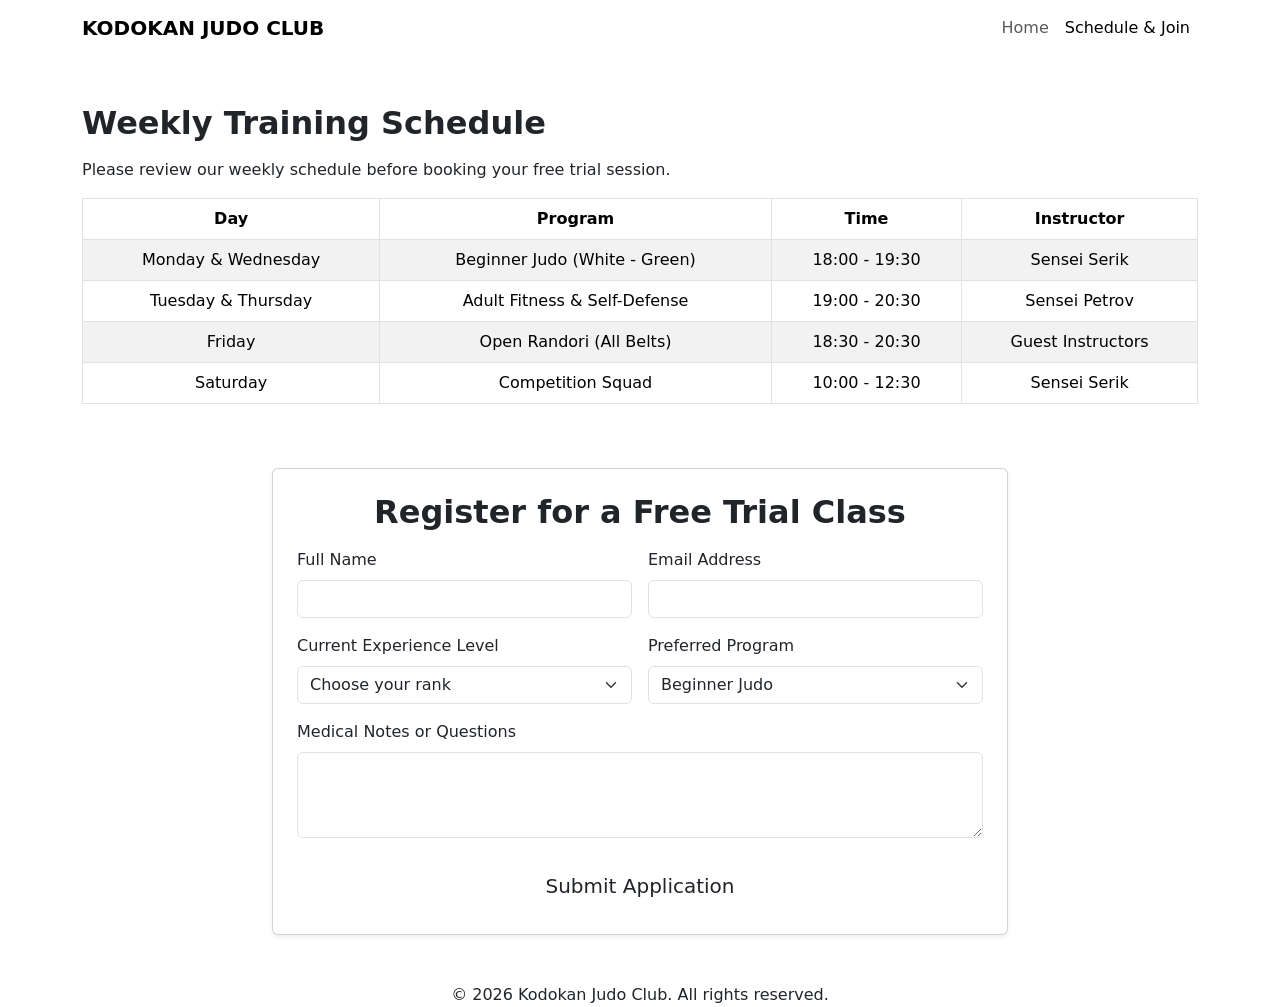
==== join.html @ a8a75d58 "Add files via upload" ====
<!DOCTYPE html>
<html lang="en">
<head>
  <meta charset="UTF-8">
  <meta name="viewport" content="width=device-width, initial-scale=1.0">
  <title>Schedule & Join | Judo Club</title>
  <link href="https://cdn.jsdelivr.net/npm/bootstrap@5.3.0/dist/css/bootstrap.min.css" rel="stylesheet">
  <link rel="stylesheet" href="css/style.css">
</head>
<body>

  <nav class="navbar navbar-expand-lg navbar-custom sticky-top">
    <div class="container">
      <a class="navbar-brand fw-bold" href="index.html">KODOKAN JUDO CLUB</a>
      <button class="navbar-toggler text-white" type="button" data-bs-toggle="collapse" data-bs-target="#navbarNav">
        <span class="navbar-toggler-icon"></span>
      </button>
      <div class="collapse navbar-collapse" id="navbarNav">
        <ul class="navbar-nav ms-auto">
          <li class="nav-item"><a class="nav-link" href="index.html">Home</a></li>
          <li class="nav-item"><a class="nav-link active" href="join.html">Schedule & Join</a></li>
        </ul>
      </div>
    </div>
  </nav>

  <main class="container my-5">
    
    <section class="mb-5">
      <h2 class="fw-bold mb-3">Weekly Training Schedule</h2>
      <p>Please review our weekly schedule before booking your free trial session.</p>
      
      <div class="table-responsive">
        <table class="table table-bordered table-striped table-judo text-center align-middle">
          <thead>
            <tr>
              <th>Day</th>
              <th>Program</th>
              <th>Time</th>
              <th>Instructor</th>
            </tr>
          </thead>
          <tbody>
            <tr>
              <td>Monday & Wednesday</td>
              <td>Beginner Judo (White - Green)</td>
              <td>18:00 - 19:30</td>
              <td>Sensei Serik</td>
            </tr>
            <tr>
              <td>Tuesday & Thursday</td>
              <td>Adult Fitness & Self-Defense</td>
              <td>19:00 - 20:30</td>
              <td>Sensei Petrov</td>
            </tr>
            <tr>
              <td>Friday</td>
              <td>Open Randori (All Belts)</td>
              <td>18:30 - 20:30</td>
              <td>Guest Instructors</td>
            </tr>
            <tr>
              <td>Saturday</td>
              <td>Competition Squad</td>
              <td>10:00 - 12:30</td>
              <td>Sensei Serik</td>
            </tr>
          </tbody>
        </table>
      </div>
    </section>

    <section class="row justify-content-center">
      <div class="col-lg-8">
        <div class="card p-4 shadow-sm">
          <h2 class="fw-bold mb-3 text-center">Register for a Free Trial Class</h2>
          <form action="#" method="POST">
            
            <div class="row g-3">
              <div class="col-md-6">
                <label for="fullName" class="form-label">Full Name</label>
                <input type="text" class="form-control" id="fullName">
              </div>
              
              <div class="col-md-6">
                <label for="email" class="form-label">Email Address</label>
                <input type="email" class="form-control" id="email">
              </div>

              <div class="col-md-6">
                <label for="beltRank" class="form-label">Current Experience Level</label>
                <select class="form-select" id="beltRank" required>
                  <option value="" selected disabled>Choose your rank</option>
                  <option value="none">Complete Beginner (No Experience)</option>
                  <option value="white">White / Yellow Belt</option>
                  <option value="intermediate">Green / Blue / Brown Belt</option>
                  <option value="black">Black Belt (Dan Rank)</option>
                </select>
              </div>

              <div class="col-md-6">
                <label for="session" class="form-label">Preferred Program</label>
                <select class="form-select" id="session" required>
                  <option value="beginner">Beginner Judo</option>
                  <option value="fitness">Adult Fitness & Self-Defense</option>
                  <option value="competition">Competition Squad</option>
                </select>
              </div>

              <div class="col-12">
                <label for="notes" class="form-label">Medical Notes or Questions</label>
                <textarea class="form-control" id="notes" rows="3"></textarea>
              </div>

              <div class="col-12">
                <button type="submit" class="btn btn-judo btn-lg w-100 mt-2">Submit Application</button>
              </div>
            </div>

          </form>
        </div>
      </div>
    </section>

  </main>

  <footer class="text-center">
    <div class="container">
      <p class="mb-0">&copy; 2026 Kodokan Judo Club. All rights reserved.</p>
    </div>
  </footer>

  <script src="https://cdn.jsdelivr.net/npm/bootstrap@5.3.0/dist/js/bootstrap.bundle.min.js"></script>
</body>
</html>
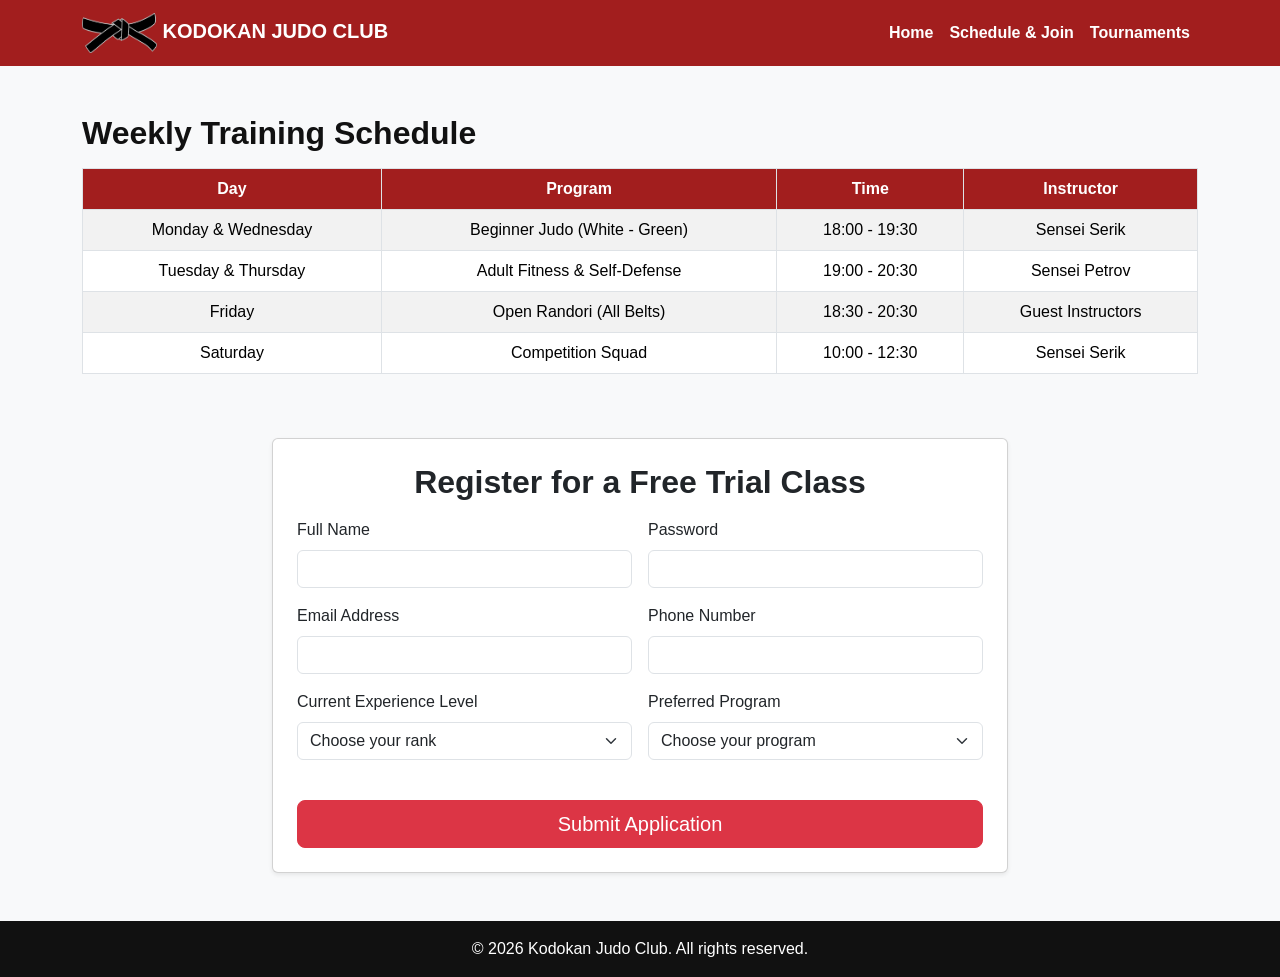
==== commit fe7d62ff: "Initial commit with jQuery effects and Judo website architecture" ====
--- a/join.html
+++ b/join.html
@@ -1,135 +1,171 @@
-<!DOCTYPE html>
-<html lang="en">
-<head>
-  <meta charset="UTF-8">
-  <meta name="viewport" content="width=device-width, initial-scale=1.0">
-  <title>Schedule & Join | Judo Club</title>
-  <link href="https://cdn.jsdelivr.net/npm/bootstrap@5.3.0/dist/css/bootstrap.min.css" rel="stylesheet">
-  <link rel="stylesheet" href="css/style.css">
-</head>
-<body>
-
-  <nav class="navbar navbar-expand-lg navbar-custom sticky-top">
-    <div class="container">
-      <a class="navbar-brand fw-bold" href="index.html">KODOKAN JUDO CLUB</a>
-      <button class="navbar-toggler text-white" type="button" data-bs-toggle="collapse" data-bs-target="#navbarNav">
-        <span class="navbar-toggler-icon"></span>
-      </button>
-      <div class="collapse navbar-collapse" id="navbarNav">
-        <ul class="navbar-nav ms-auto">
-          <li class="nav-item"><a class="nav-link" href="index.html">Home</a></li>
-          <li class="nav-item"><a class="nav-link active" href="join.html">Schedule & Join</a></li>
-        </ul>
-      </div>
-    </div>
-  </nav>
-
-  <main class="container my-5">
-    
-    <section class="mb-5">
-      <h2 class="fw-bold mb-3">Weekly Training Schedule</h2>
-      <p>Please review our weekly schedule before booking your free trial session.</p>
-      
-      <div class="table-responsive">
-        <table class="table table-bordered table-striped table-judo text-center align-middle">
-          <thead>
-            <tr>
-              <th>Day</th>
-              <th>Program</th>
-              <th>Time</th>
-              <th>Instructor</th>
-            </tr>
-          </thead>
-          <tbody>
-            <tr>
-              <td>Monday & Wednesday</td>
-              <td>Beginner Judo (White - Green)</td>
-              <td>18:00 - 19:30</td>
-              <td>Sensei Serik</td>
-            </tr>
-            <tr>
-              <td>Tuesday & Thursday</td>
-              <td>Adult Fitness & Self-Defense</td>
-              <td>19:00 - 20:30</td>
-              <td>Sensei Petrov</td>
-            </tr>
-            <tr>
-              <td>Friday</td>
-              <td>Open Randori (All Belts)</td>
-              <td>18:30 - 20:30</td>
-              <td>Guest Instructors</td>
-            </tr>
-            <tr>
-              <td>Saturday</td>
-              <td>Competition Squad</td>
-              <td>10:00 - 12:30</td>
-              <td>Sensei Serik</td>
-            </tr>
-          </tbody>
-        </table>
-      </div>
-    </section>
-
-    <section class="row justify-content-center">
-      <div class="col-lg-8">
-        <div class="card p-4 shadow-sm">
-          <h2 class="fw-bold mb-3 text-center">Register for a Free Trial Class</h2>
-          <form action="#" method="POST">
-            
-            <div class="row g-3">
-              <div class="col-md-6">
-                <label for="fullName" class="form-label">Full Name</label>
-                <input type="text" class="form-control" id="fullName">
-              </div>
-              
-              <div class="col-md-6">
-                <label for="email" class="form-label">Email Address</label>
-                <input type="email" class="form-control" id="email">
-              </div>
-
-              <div class="col-md-6">
-                <label for="beltRank" class="form-label">Current Experience Level</label>
-                <select class="form-select" id="beltRank" required>
-                  <option value="" selected disabled>Choose your rank</option>
-                  <option value="none">Complete Beginner (No Experience)</option>
-                  <option value="white">White / Yellow Belt</option>
-                  <option value="intermediate">Green / Blue / Brown Belt</option>
-                  <option value="black">Black Belt (Dan Rank)</option>
-                </select>
-              </div>
-
-              <div class="col-md-6">
-                <label for="session" class="form-label">Preferred Program</label>
-                <select class="form-select" id="session" required>
-                  <option value="beginner">Beginner Judo</option>
-                  <option value="fitness">Adult Fitness & Self-Defense</option>
-                  <option value="competition">Competition Squad</option>
-                </select>
-              </div>
-
-              <div class="col-12">
-                <label for="notes" class="form-label">Medical Notes or Questions</label>
-                <textarea class="form-control" id="notes" rows="3"></textarea>
-              </div>
-
-              <div class="col-12">
-                <button type="submit" class="btn btn-judo btn-lg w-100 mt-2">Submit Application</button>
-              </div>
-            </div>
-
-          </form>
-        </div>
-      </div>
-    </section>
-
-  </main>
-
-  <footer class="text-center">
-    <div class="container">
-      <p class="mb-0">&copy; 2026 Kodokan Judo Club. All rights reserved.</p>
-    </div>
-  </footer>
-
-  <script src="https://cdn.jsdelivr.net/npm/bootstrap@5.3.0/dist/js/bootstrap.bundle.min.js"></script>
-</body>
+<!DOCTYPE html>
+<html lang="en">
+<head>
+  <meta charset="UTF-8">
+  <meta name="viewport" content="width=device-width, initial-scale=1.0">
+  <title>Schedule & Join | Judo Club</title>
+  <link href="https://cdn.jsdelivr.net/npm/bootstrap@5.3.0/dist/css/bootstrap.min.css" rel="stylesheet">
+  <link rel="stylesheet" href="css/style.css">
+</head>
+<body>
+
+  <nav class="navbar navbar-expand-lg navbar-custom sticky-top">
+    <div class="container">
+      <a class="navbar-brand fw-bold" href="index.html">
+        <img src="images/Black.png" alt="Logo" width="75" height="40">
+        KODOKAN JUDO CLUB
+      </a>
+      <button class="navbar-toggler text-white" type="button" data-bs-toggle="collapse" data-bs-target="#navbarNav">
+        <span class="navbar-toggler-icon"></span>
+      </button>
+      <div class="collapse navbar-collapse" id="navbarNav">
+        <ul class="navbar-nav ms-auto">
+          <li class="nav-item">
+            <a class="nav-link fw-bold" href="index.html">Home</a>
+          </li>
+          <li class="nav-item">
+            <a class="nav-link fw-bold" href="join.html">Schedule & Join</a>
+          </li>
+          <li class="nav-item">
+            <a class="nav-link fw-bold" href="tournament.html">Tournaments</a>
+          </li>
+        </ul>
+      </div>
+    </div>
+  </nav>
+
+  <main class="container my-5">
+    
+    <section class="mb-5">
+      <h2 class="fw-bold mb-3">Weekly Training Schedule</h2>      
+      <div class="table-responsive">
+        <table class="table table-bordered table-striped table-judo text-center align-middle">
+          <thead>
+            <tr>
+              <th>Day</th>
+              <th>Program</th>
+              <th>Time</th>
+              <th>Instructor</th>
+            </tr>
+          </thead>
+          <tbody>
+            <tr>
+              <td>Monday & Wednesday</td>
+              <td>Beginner Judo (White - Green)</td>
+              <td>18:00 - 19:30</td>
+              <td>Sensei Serik</td>
+            </tr>
+            <tr>
+              <td>Tuesday & Thursday</td>
+              <td>Adult Fitness & Self-Defense</td>
+              <td>19:00 - 20:30</td>
+              <td>Sensei Petrov</td>
+            </tr>
+            <tr>
+              <td>Friday</td>
+              <td>Open Randori (All Belts)</td>
+              <td>18:30 - 20:30</td>
+              <td>Guest Instructors</td>
+            </tr>
+            <tr>
+              <td>Saturday</td>
+              <td>Competition Squad</td>
+              <td>10:00 - 12:30</td>
+              <td>Sensei Serik</td>
+            </tr>
+          </tbody>
+        </table>
+      </div>
+    </section>
+
+    <section class="row justify-content-center">
+      <div class="col-lg-8">
+        <div class="card p-4 shadow-sm">
+          <h2 class="fw-bold mb-3 text-center">Register for a Free Trial Class</h2>
+          
+          <form id="trialForm" novalidate>
+            <div class="row g-3">
+              
+              <div class="col-md-6">
+                <label for="fullName" class="form-label">Full Name</label>
+                <input type="text" class="form-control" id="fullName" required minlength="3">
+                <div class="invalid-feedback" id="fullNameError">Please enter your full name (at least 3 characters).</div>
+              </div>
+
+              <div class="col-md-6">
+                <label for="password" class="form-label">Password</label>
+                <input type="password" class="form-control" id="password" required minlength="6">
+                <div class="invalid-feedback" id="passwordError">Password must be at least 6 characters long.</div>
+              </div>
+              
+              <div class="col-md-6">
+                <label for="email" class="form-label">Email Address</label>
+                <input type="email" class="form-control" id="email" required>
+                <div class="invalid-feedback" id="emailError">Please enter a valid email address.</div>
+              </div>
+
+              <div class="col-md-6">
+                <label for="phoneNumber" class="form-label">Phone Number</label>
+                <input type="tel" class="form-control" id="phoneNumber" required pattern="[0-9+\\-\\s]{10,}">
+                <div class="invalid-feedback" id="phoneNumberError">Please enter a valid phone number (at least 10 digits).</div>
+              </div>
+
+              <div class="col-md-6">
+                <label for="beltRank" class="form-label">Current Experience Level</label>
+                <select class="form-select" id="beltRank" required>
+                  <option value="" selected disabled>Choose your rank</option>
+                  <option value="none">Complete Beginner (No Experience)</option>
+                  <option value="white">White / Yellow Belt</option>
+                  <option value="intermediate">Green / Blue / Brown Belt</option>
+                  <option value="black">Black Belt (Dan Rank)</option>
+                </select>
+                <div class="invalid-feedback" id="beltRankError">Please select your experience level.</div>
+              </div>
+
+              <div class="col-md-6">
+                <label for="session" class="form-label">Preferred Program</label>
+                <select class="form-select" id="session" required>
+                  <option value="" selected disabled>Choose your program</option>
+                  <option value="beginner">Beginner</option>
+                  <option value="fitness">Intermediate</option>
+                  <option value="competition">Olympic</option>
+                </select>
+                <div class="invalid-feedback" id="sessionError">Please select a preferred program.</div>
+              </div>
+
+              <div class="col-12">
+                <div id="errorSummaryBox" class="alert alert-danger d-none mb-0" role="alert">
+                  Please correct the highlighted errors before submitting.
+                </div>
+              </div>
+
+              <div class="col-12">
+                <button type="submit" class="btn btn-danger btn-lg w-100 mt-2">Submit Application</button>
+              </div>
+            </div>
+          </form>
+
+          <div id="successCard" class="card mt-4 p-4 border-primary bg-white d-none text-center">
+            <h4 class="text-primary fw-bold mb-3">Application Submitted</h4>
+            <p class="mb-1"><strong id="resName"></strong>. We have received your trial class request.</p>
+            <p class="mb-3">Confirmation email has been sent to <strong id="resEmail"></strong>.</p>
+                  </div>
+
+        </div>
+      </div>
+    </section>
+
+  </main>
+
+  <footer class="text-center py-3">
+    <div class="container">
+      <p class="mb-0">&copy; 2026 Kodokan Judo Club. All rights reserved.</p>
+    </div>
+  </footer>
+
+  <script src="https://code.jquery.com/jquery-3.7.1.min.js"></script>
+  <script src="https://cdn.jsdelivr.net/npm/bootstrap@5.3.0/dist/js/bootstrap.bundle.min.js"></script>
+  <script src="js/validation.js"></script>
+  <script src="js/effects.js"></script>
+</body>
 </html>
--- a/css/style.css
+++ b/css/style.css
@@ -0,0 +1,180 @@
+:root {
+  --primary-navy: #a21e1e;
+  --accent-red: #d9534f;
+  --bg-light: #f8f9fa;
+  --dark-slate: #111111;
+  --border-color: #cd0c0c;
+}
+
+body {
+  font-family: 'Segoe UI', Tahoma, Geneva, Verdana, sans-serif;
+  color: var(--dark-slate);
+  background-color: var(--bg-light);
+}
+
+.navbar-custom {
+  background-color: var(--primary-navy);
+}
+
+.navbar-custom .navbar-brand,
+.navbar-custom .nav-link {
+  color: #ffffff;
+}
+
+.navbar-custom .nav-link:hover {
+  color: #000000;
+}
+
+
+.hero-section {
+  background: url('../images/hero.jpg') center/cover no-repeat;
+  color: #ffffff;
+  text-align: center;
+  position: relative; 
+  min-height: 500px;  
+}
+
+.hero-section .container {
+  position: absolute;
+  top: 40px;          
+  left: 0;
+  right: 0;
+  margin: 0 auto;     
+  padding: 0 20px;
+}
+.hero-section h1 {
+  font-size: 2.8rem;
+  font-weight: 700;
+}
+
+.principles-grid {
+  display: grid;
+  grid-template-columns: repeat(3, 1fr);
+  gap: 15px;
+}
+
+.pillar-grid {
+  display: grid;
+  grid-template-columns: repeat(auto-fit, minmax(280px, 2fr));
+  gap: 20px;
+}
+
+.principle-card {
+  background-color: #ffffff;
+  border-left: 5px solid var(--primary-navy);
+  padding: 20px;
+  border-radius: 4px;
+  box-shadow: 0 2px 4px rgba(0,0,0,0.05);
+  width: 100%;
+  box-sizing: border-box;
+}
+
+.Pillar {
+  display: flex;
+    justify-content: center;
+    width: 100%;
+}
+
+.Pillar img {
+    width: 100%;
+    max-width: 400px;
+    height: auto;
+    object-fit: contain;
+}
+
+.principle-card.accent {
+  border-left-color: var(--accent-red);
+}
+
+.card-row {
+  display: flex;
+  flex-wrap: wrap;
+  gap: 20px;
+  align-items: stretch;
+}
+
+.card-item {
+  flex: 1 1 280px;
+  display: flex;
+  flex-direction: column;
+  background: #ffffff;
+  border: px solid var(--border-color);
+  border-radius: 8px;
+  padding: 20px;
+  box-shadow: 0 4px 6px rgba(0, 0, 0, 0.05);
+  margin: 25px;
+}
+
+.learn-button {
+    display: flex;   
+    width: 500px;            
+    max-width: 100%;         
+    margin: 0 auto;          
+}
+.card-item p {
+  flex-grow: 1;
+}
+
+.news-grid {
+  display: flex;
+  justify-content: center;
+  grid-template-columns: repeat(auto-fill, minmax(240px, 1fr));
+  gap: 20px;
+}
+
+.news-card {
+  display: flex;
+  flex-direction: column;
+  background: #ffffff;
+  border: 2.5px solid var(--border-color);
+  border-radius: 6px;
+  overflow: hidden;
+  width: 250px;
+}
+
+.news-img {
+  width: 100%;
+  height: 160px;
+  object-fit: cover;
+}
+
+.news-body {
+  display: flex;
+  flex-direction: column;
+  padding: 15px;
+  flex: 1;
+}
+
+.news-desc { 
+  flex-grow: 1; 
+}
+
+.news-date { 
+  font-size: 0.85rem; 
+  color: #777; 
+  margin-top: 10px; 
+}
+
+.btn-judo {
+  background-color: var(--accent-red);
+  color: #ffffff;
+  border: none;
+  font-weight: 600;
+}
+
+.btn-judo:hover {
+  background-color: #c9302c;
+  color: #ffffff;
+}
+
+.table-judo th {
+  background-color: var(--primary-navy);
+  color: #ffffff;
+}
+
+footer {
+  background-color: var(--dark-slate);
+  color: #ffffff;
+  padding: 20px 0;
+  margin-top: 40px;
+}
